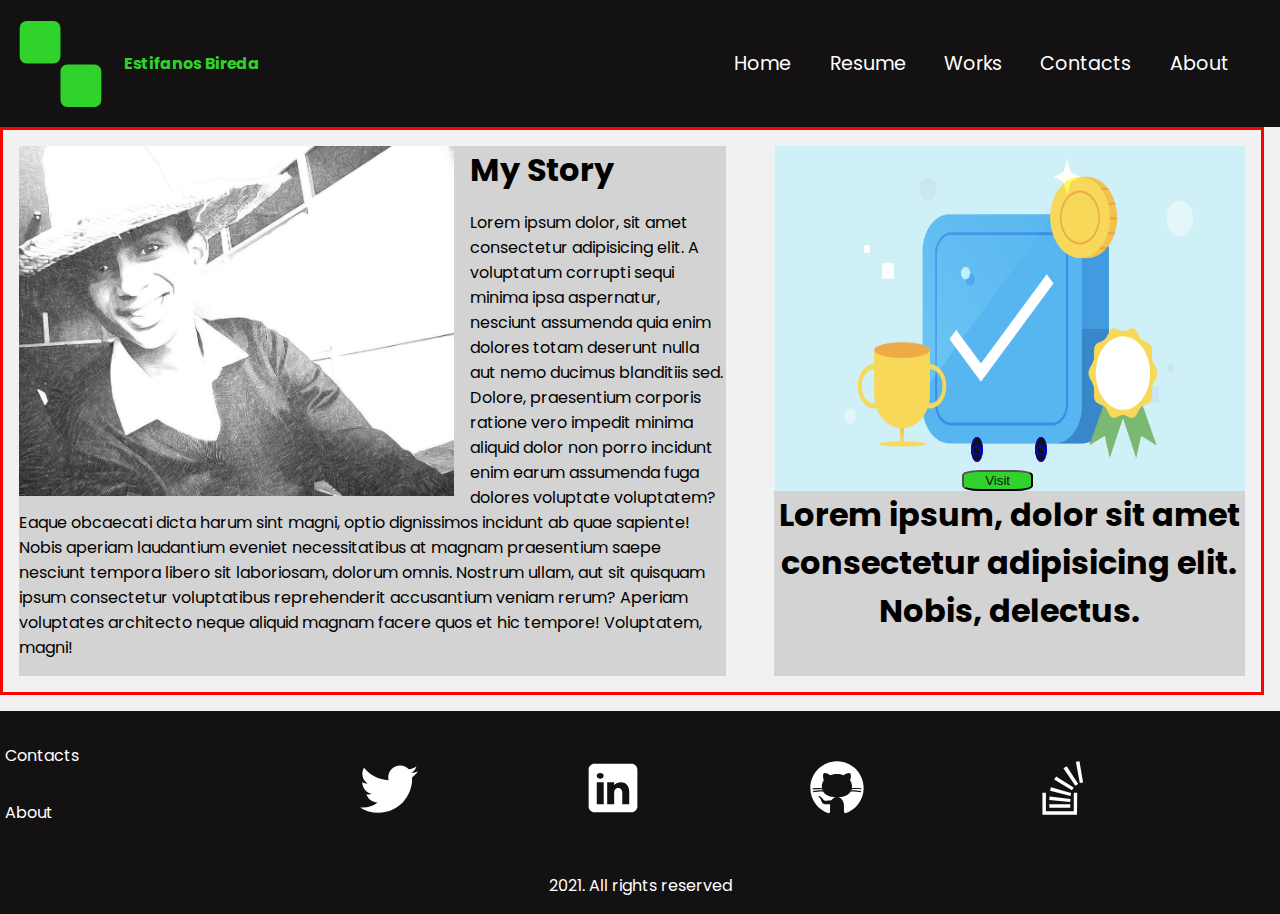
==== html/about.html @ 15fea62f "inital commit" ====
<!DOCTYPE html>
<html lang="en">
<head>
    <meta charset="UTF-8">
    <meta http-equiv="X-UA-Compatible" content="IE=edge">
    <meta name="viewport" content="width=device-width, initial-scale=1.0">
    <link rel="stylesheet" href="../css/style.css">
    <link rel="stylesheet" href="../css/about.css">
    <title>About</title>
</head>
<body>

    <div class="nav-container">
        <header>
            <div class="logo">
                <img src="../images/logo.svg" alt="logo">
                <a href="../index.html">Estifanos Bireda</a>
            </div>
            

            <nav class="header-nav">
                <ul>
                    <li><a href="../index.html">Home</a></li>
                    <li><a href="#">Resume</a></li>
                    <li><a href="../html/works.html">Works</a></li>
                    <li><a href="../html/contact.html">Contacts</a></li>
                    <li><a href="../html/about.html">About</a></li>
                </ul>
            </nav>
        </header>
    </div>



    <div class="content">
        <main class="about">
            
            <div class="text">
                <img src="../images/mypic.jpg" alt="">
                <h2>My Story</h2>
                <p>Lorem ipsum dolor, sit amet consectetur adipisicing elit. A voluptatum corrupti sequi minima ipsa aspernatur, nesciunt assumenda quia enim dolores totam deserunt nulla aut nemo ducimus blanditiis sed. Dolore, praesentium corporis ratione vero impedit minima aliquid dolor non porro incidunt enim earum assumenda fuga dolores voluptate voluptatem? Eaque obcaecati dicta harum sint magni, optio dignissimos incidunt ab quae sapiente! Nobis aperiam laudantium eveniet necessitatibus at magnam praesentium saepe nesciunt tempora libero sit laboriosam, dolorum omnis. Nostrum ullam, aut sit quisquam ipsum consectetur voluptatibus reprehenderit accusantium veniam rerum? Aperiam voluptates architecto neque aliquid magnam facere quos et hic tempore! Voluptatem, magni!</p>
            </div>
            
        </main>
        <aside class="about">
            <div class="visit">
                <div class="visit-null">

                </div>
                <div class="visit-button">
                    <a class="one" href="../html/Awards.html">o</a>
                    <a class="two" href="../html/comments.html">o</a>
                </div>
                <button id="visited" onclick=>Visit</button>
            </div>
            <h1>Lorem ipsum, dolor sit amet consectetur adipisicing elit. Nobis, delectus.</h1>
        </aside>
    </div>




    <footer class="footer">
        <div class="footer-main">
            <div class="footer-nav">
                <ul>
                    <li><a href="../html/contact.html">Contacts</a></li>
                    <li><a href="../html/about.html">About</a></li>
                </ul>
            </div>
            <div class="socialmedia">
                <ul>
                    <li><img id="twitter" src="../images/twitter.svg" alt="twitter" class="socialimg"></li>
                    <li><img src="../images/linkedin.svg" alt="linkedin" class="socialimg"></li>
                    <li><img src="../images/github.svg" alt="github" class="socialimg"></li>
                    <li><img src="../images/stackoverflow.svg" alt="stackoverflow" class="socialimg"></li>
                </ul>
            </div>
        </div>

        <div class="footer-copyright">
            <p class="copyright">
                2021. All rights reserved
            </p>
        </div>
    </footer>
    
</body>
</html>
---- css/style.css ----
@import url('https://fonts.googleapis.com/css2?family=Poppins:wght@300;400;700&display=swap');


html{
    box-sizing: border-box;
}
*{
    box-sizing: inherit;
}

body{
    height: 100%;
    max-width: 100%;
    margin: 0;
    font-family: 'Poppins', Arial, Helvetica, sans-serif;
    box-sizing: border-box;
    background-color: #F1F1F1;
}

a {
    text-decoration: none;
}

ul{
    list-style-type: none;
    margin: 0;
    padding: 0;
}








.container{
    max-height:100%;
    position:relative;
    display: block;
}


header{
    display: flex;
    flex-direction: row;
    flex: 1 1 auto;
    padding: 0.2em;
    padding-right: 2em;
    height: 95%;
    justify-content: space-between  ;
}

.nav-container{
    background: #131111;
    height: 15%;
    align-items: center;
    top: 0;
    width: 100%;
}

.header-nav a{
    color: #FFFFFF;
    padding: 0 1em;
}

nav ul{
    display: flex;
    flex-wrap: wrap;
    justify-content: space-between;
    font-size: 1.2em;
}

nav ul li:hover a{
    background-color: #F1F1F1;
    color: #131111;
}
nav ul li:active a{
    text-decoration: underline;
    text-decoration-color: #fff;
}



.header-nav {
    display: flex;
    justify-content: right;
    align-items: center;
}



.logo {
    display: flex;
    align-items: center;
}

.logo a{
    flex: 1 1 30%;
    color: #2FD32C;
    font-family: Poppins;
    font-weight: bold;
    white-space: nowrap;
    letter-spacing: -0.02em;
    margin-left: 2.5%;
}

.logo img{
    flex: 1 0 30%;
    height: 71%;
    width: 100%;
    min-width: 50%;
}

.menu{
    display: none;
}

.submenu{
    display: none;
    background-color: #131111;
}

/*.header-nav ul li:hover .submenu{
    display: block;
    background-color: #131111;
    position: absolute;
    margin-top: 1em;
    margin-left: -2em;
}

.header-nav ul li:hover .submenu ul{
    display: block;
    margin: 1em;
    max-width: ;
}
.header-nav ul li:hover .submenu a{
    display: block;
    margin: 1em;
}*/





.content{
    display: grid;
    grid-template-rows: repeat(auto-fit, 4fr 3fr);
    grid-gap: 1em;
    margin: 1em;
    margin-top: 0;
    margin-left: 0;
}

    .main-side{

        padding: 0;
        display: grid;
        grid-template-columns: 2fr 1fr;
        column-gap: 2em;
    }

        .main-side main{
            display: grid;
            grid-template-rows: 3fr 1fr;
            background-color: #131111;
            color: #fff;
            padding: 2em;
            padding-left: 3em;
        }
        .main-header{
            padding-top: 3em;

        }
            .main-header h1{
                margin-left: 0.5em ;
                font-size: 3.5em;
            }
            .there {
                color: #2FD32C;
                padding-left: 2em;
            }
            .main-header p{
                padding-left: 2em;
                font-size: 1.5em;
            }
            .spaced-paragraph{
                letter-spacing: 0.25em;
                color: #2FD32C;
            }

        .main-meet{
            padding-top: 2em;
            padding-left: 4em;
            display: flex;
            flex-wrap: wrap-reverse;
            align-items: center;
        }
        .main-meet img{
            margin-right: 1em;
            width: 40px;
            height: 40px;
        }
        .meet-par{
            color: #2FD32C;
            font-weight: bold;
            font-size: 1.3em;
            letter-spacing: 0.15em;
        }


        .image-container{
            background-color: #F1F1F1;
            display: flex;
            flex-direction: column;
            justify-content: center;

        }
            .image-container img{
                max-width: 100%;
                height: auto;
            }
        

    .extra{
        padding: 1em;
        display: grid;
        grid-gap: 2em;
        grid-template-columns: repeat(auto-fit, minmax(280px, 1fr));
        justify-content: center;
    }
    .extra > div{
        background-color: inherit;
        padding: 1em;
        text-align: center;
    }

    .extra-spaced {
        font-size: 1.2em;
        letter-spacing: 0.2em;
        font-weight: bold;
    }



















footer{
    background: #131111;
    display: flex;
    flex-direction: column;
    bottom: 0;
    right: 0;
    width: 100%;
    max-height: 16%;
    min-height: 11%;
    padding: 1em 0;
}

.footer-main{
    flex: 9;
    display: flex;
    justify-content: space-between ;
    height: 70%;
}

.footer-nav{
    flex: 0 1 25%;
}

    .footer-nav ul li{
        margin-top: 1rem;
        margin-bottom:2em ;
        margin-left: 0.3em;
    }

    .footer-nav ul li a{
        color: #FFFFFF;
    }

.socialmedia{
    flex: 1;
    margin-right: 5%;
    height: 100%;
    width: 100%;
}
    .socialmedia ul {
        display: flex;
        align-items: center;
        align-content: center;
        justify-content: space-around;
        height: 100%;
        width: 100%;
        padding-top: 2em;
    }   

        .socialmedia ul li {
            display: flex;
            flex-direction: row;
            align-items: center;
        }

.socialimg{
    height: auto;
    max-width: 40%;
}

.footer-copyright{
    flex: 0 0 10%;
    height: 30%;
    color: #FFFFFF;
    text-align: center;
    margin-bottom: 0px;
}

.footer-copyright p{
    margin-bottom: 0;
}

@media screen and (max-width: 811px){
    .header-nav{
        margin-left: 1em;
    }
    .logo{
        flex-wrap: wrap;
        justify-content: center;
    }
    .logo img{
        min-width: 40%;
    }
    .logo a{
        white-space: pre-wrap;
    }
    
    .content{
        margin-right:0 ;
    }
    .main-side{
        display: block;
        margin-right: 0;
        
    }
    .image-container{
        display: none;
    }
}

@media screen and (max-width: 700px){
    .logo img{
        display: none;
    }
}

@media screen and (max-width: 632px){
    .socialmedia{
        margin-right: 0.1em;
    }
    .socialmedia ul{
        justify-content: space-between;
        padding-right: -2em;
    }
}

@media screen and (max-width: 376px){
    body{
        height: 95%;
    }
    .main-side{
        width: 100%;
        max-height: 100%;
    }
    .main-side main{
        padding-left: 1em;
    }
    .main-header{
        padding-top: 1em;
    }
    .header-nav ul{
        margin-top: 1em;
    }
    .header-nav ul li{
        font-size: 0.9em;
        margin: 0.3 0;
    }
    .socialmedia{
        margin-left: 1.2em;
    }
}
---- css/about.css ----
.content{
    padding: 1em;
    height: 69%;
    display: grid;
    grid-template-columns: 3fr 2fr;
    border: 3px solid red;
    column-gap: 3em;
}   
    main{
        background: lightgrey;
        overflow-y: scroll;
    }

        main img{
            float: left;
            min-width: 305px;
            max-width: 90%;
            max-height: 350px;
            margin-right: 1em;
            margin-bottom: 0.8em;
        }
        main h2{
            margin: 0;
            font-size: 2em;
        }


    aside{
        background-color: lightgrey;
        overflow-y: auto;
    }
        .visit{
            background-image: url('../images/rewards.png');
            background-repeat: no-repeat;
            background-size: 100% 100%;
            height: 65%;
            max-width: 100%;
            margin-bottom: 0;
            display: grid;
            grid-template-rows: 4fr 1fr ;
        }

        .visit button{
            text-align: center;
        }
        aside h1{
            text-align: start;
            height: 40%;
            text-align: center;
            margin: 0;
        }

        .visit-button{
            text-align: center;

        }
        .visit-button a{
            position: relative;
            top: 2em;
            margin: 0 1.5em;
            width: 5em;
            height: 5em;
            border: 1px solid;
            border-radius: 1000%;
            background-color: #131111;;
        }

        #visited{
            text-align: center;
            min-width: 10%;
            width: 15%;
            background-color: #2FD32C;
            color: #131111;
            border-radius: 25%;
            position: relative;
            left: 40%;
        }
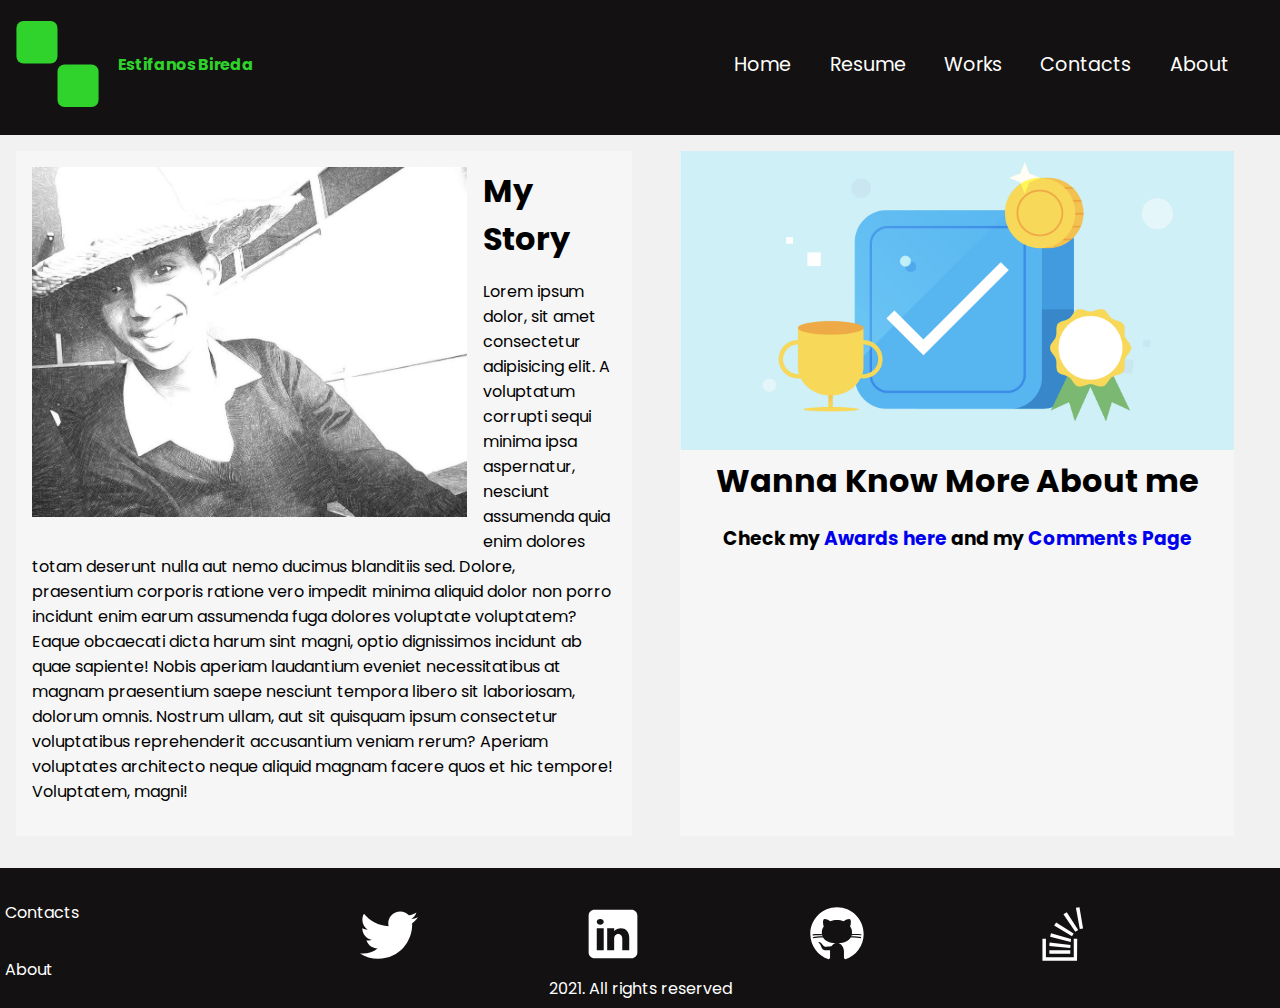
==== commit c65ca901: "added resposiveness to most of the pages" ====
--- a/html/about.html
+++ b/html/about.html
@@ -45,15 +45,13 @@
         <aside class="about">
             <div class="visit">
                 <div class="visit-null">
-
+                    <img src="../images/rewards.png" alt="">
                 </div>
                 <div class="visit-button">
-                    <a class="one" href="../html/Awards.html">o</a>
-                    <a class="two" href="../html/comments.html">o</a>
+                    <h1>Wanna Know More About me</h1>
+                    <h3>Check my <a class="" href="../html/Awards.html">Awards here</a> and my <a class="two" href="../html/comments.html">Comments Page</a></h3>
                 </div>
-                <button id="visited" onclick=>Visit</button>
             </div>
-            <h1>Lorem ipsum, dolor sit amet consectetur adipisicing elit. Nobis, delectus.</h1>
         </aside>
     </div>
 
--- a/css/style.css
+++ b/css/style.css
@@ -9,8 +9,7 @@
 }
 
 body{
-    height: 100%;
-    max-width: 100%;
+    height: 100vh;
     margin: 0;
     font-family: 'Poppins', Arial, Helvetica, sans-serif;
     box-sizing: border-box;
@@ -35,6 +34,9 @@
 
 
 .container{
+    min-width: 100%;
+    min-height: 100%;
+    max-width: 100%;
     max-height:100%;
     position:relative;
     display: block;
@@ -266,8 +268,8 @@
     bottom: 0;
     right: 0;
     width: 100%;
-    max-height: 16%;
-    min-height: 11%;
+    height: 140px;
+    min-height: 5%;
     padding: 1em 0;
 }
 
@@ -305,7 +307,7 @@
         justify-content: space-around;
         height: 100%;
         width: 100%;
-        padding-top: 2em;
+        padding-top: 1.5em;
     }   
 
         .socialmedia ul li {
@@ -354,6 +356,10 @@
         margin-right: 0;
         
     }
+
+    .main-side main {
+        padding-left: 7em;
+    }
     .image-container{
         display: none;
     }
@@ -373,6 +379,11 @@
         justify-content: space-between;
         padding-right: -2em;
     }
+
+    .main-side main {
+        padding-left: 2.1em;
+    }
+
 }
 
 @media screen and (max-width: 376px){
@@ -399,4 +410,7 @@
     .socialmedia{
         margin-left: 1.2em;
     }
+    .main-side main {
+        padding-left: 0;
+    }
 }--- a/css/about.css
+++ b/css/about.css
@@ -1,14 +1,14 @@
 .content{
     padding: 1em;
-    height: 69%;
+    min-height: 69%;
     display: grid;
-    grid-template-columns: 3fr 2fr;
-    border: 3px solid red;
+    grid-template-columns: 50% 45%;
     column-gap: 3em;
 }   
     main{
-        background: lightgrey;
+        background: #f6f6f6;
         overflow-y: scroll;
+        padding: 1em;
     }
 
         main img{
@@ -26,28 +26,27 @@
 
 
     aside{
-        background-color: lightgrey;
+        background-color: #f6f6f6;
         overflow-y: auto;
+        max-height: 100%;
     }
         .visit{
-            background-image: url('../images/rewards.png');
-            background-repeat: no-repeat;
-            background-size: 100% 100%;
             height: 65%;
             max-width: 100%;
             margin-bottom: 0;
-            display: grid;
+            display: block;
             grid-template-rows: 4fr 1fr ;
         }
 
-        .visit button{
-            text-align: center;
-        }
         aside h1{
             text-align: start;
             height: 40%;
             text-align: center;
             margin: 0;
+        }
+        .visit-null img{
+            max-width: 100%;
+            max-height: 100%;
         }
 
         .visit-button{
@@ -55,14 +54,7 @@
 
         }
         .visit-button a{
-            position: relative;
-            top: 2em;
-            margin: 0 1.5em;
-            width: 5em;
-            height: 5em;
-            border: 1px solid;
-            border-radius: 1000%;
-            background-color: #131111;;
+            
         }
 
         #visited{
@@ -74,4 +66,12 @@
             border-radius: 25%;
             position: relative;
             left: 40%;
+        }
+
+        @media screen and (max-width: 940px){
+            .content{
+                display: block;
+                flex-direction: column;
+                flex-wrap: wrap;
+            }
         }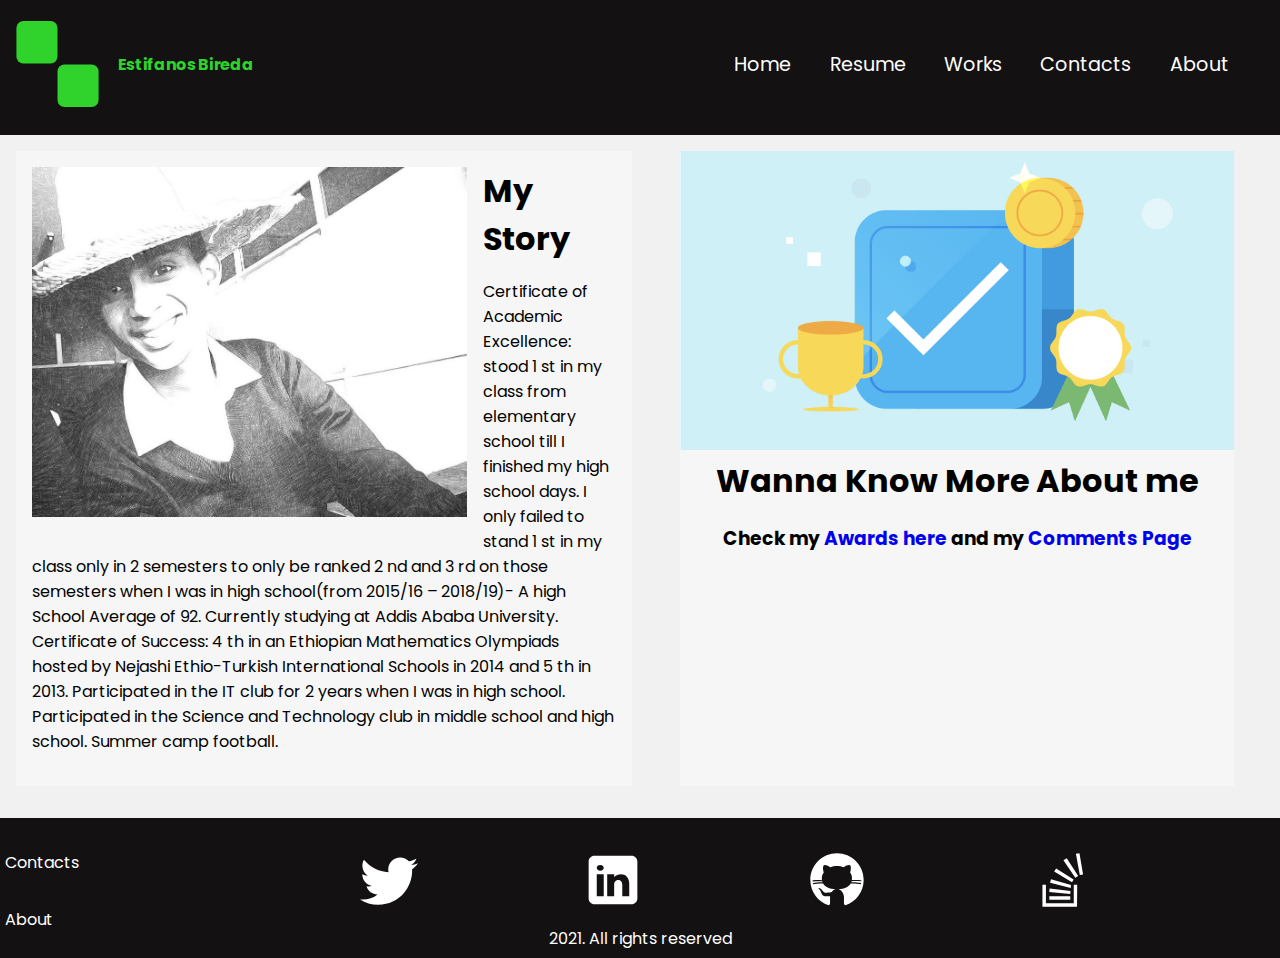
==== commit a804e770: "added resume and some text content" ====
--- a/html/about.html
+++ b/html/about.html
@@ -21,7 +21,7 @@
             <nav class="header-nav">
                 <ul>
                     <li><a href="../index.html">Home</a></li>
-                    <li><a href="#">Resume</a></li>
+                    <li><a href="../resources/Resume-Estifanos-Bireda.pdf">Resume</a></li>
                     <li><a href="../html/works.html">Works</a></li>
                     <li><a href="../html/contact.html">Contacts</a></li>
                     <li><a href="../html/about.html">About</a></li>
@@ -38,7 +38,20 @@
             <div class="text">
                 <img src="../images/mypic.jpg" alt="">
                 <h2>My Story</h2>
-                <p>Lorem ipsum dolor, sit amet consectetur adipisicing elit. A voluptatum corrupti sequi minima ipsa aspernatur, nesciunt assumenda quia enim dolores totam deserunt nulla aut nemo ducimus blanditiis sed. Dolore, praesentium corporis ratione vero impedit minima aliquid dolor non porro incidunt enim earum assumenda fuga dolores voluptate voluptatem? Eaque obcaecati dicta harum sint magni, optio dignissimos incidunt ab quae sapiente! Nobis aperiam laudantium eveniet necessitatibus at magnam praesentium saepe nesciunt tempora libero sit laboriosam, dolorum omnis. Nostrum ullam, aut sit quisquam ipsum consectetur voluptatibus reprehenderit accusantium veniam rerum? Aperiam voluptates architecto neque aliquid magnam facere quos et hic tempore! Voluptatem, magni!</p>
+                <p>Certificate of Academic Excellence: stood 1 st in my class
+                    from elementary school till I finished my high school days.
+                    I only failed to stand 1 st in my class only in 2 semesters to
+                    only be ranked 2 nd and 3 rd on those semesters when I was
+                    in high school(from 2015/16 – 2018/19)- A high School Average of 92.
+                    Currently studying at Addis Ababa University.
+                    Certificate of Success: 4 th in an Ethiopian Mathematics
+                    Olympiads hosted by Nejashi Ethio-Turkish International
+                    Schools in 2014 and 5 th in 2013.
+                    Participated in the IT club for 2 years when I was in high
+                    school.
+                    Participated in the Science and Technology club in
+                    middle school and high school.
+                    Summer camp football.</p>
             </div>
             
         </main>
@@ -68,10 +81,10 @@
             </div>
             <div class="socialmedia">
                 <ul>
-                    <li><img id="twitter" src="../images/twitter.svg" alt="twitter" class="socialimg"></li>
-                    <li><img src="../images/linkedin.svg" alt="linkedin" class="socialimg"></li>
-                    <li><img src="../images/github.svg" alt="github" class="socialimg"></li>
-                    <li><img src="../images/stackoverflow.svg" alt="stackoverflow" class="socialimg"></li>
+                    <li><a href="https://twitter.com/destifoMeseret" target="_blank"><img id="twitter" src="../images/twitter.svg" alt="twitter" class="socialimg"></a></li>
+                    <li><a href="https://www.linkedin.com/in/estifanos-b-49360a104?lipi=urn%3Ali%3Apage%3Ad_flagship3_profile_view_base_contact_details%3BWi0JQTbQSge45Qk33bEd1g%3D%3D" target="_blank"><img src="../images/linkedin.svg" alt="linkedin" class="socialimg"></a></li>
+                    <li><a href="https://github.com/destifo" target="_blank"><img src="../images/github.svg" alt="github" class="socialimg"></a></li>
+                    <li><a href="https://stackoverflow.com/users/16634938/estifanos-bireda" target="_blank"><img src="../images/stackoverflow.svg" alt="stackoverflow" class="socialimg"></a></li>
                 </ul>
             </div>
         </div>
